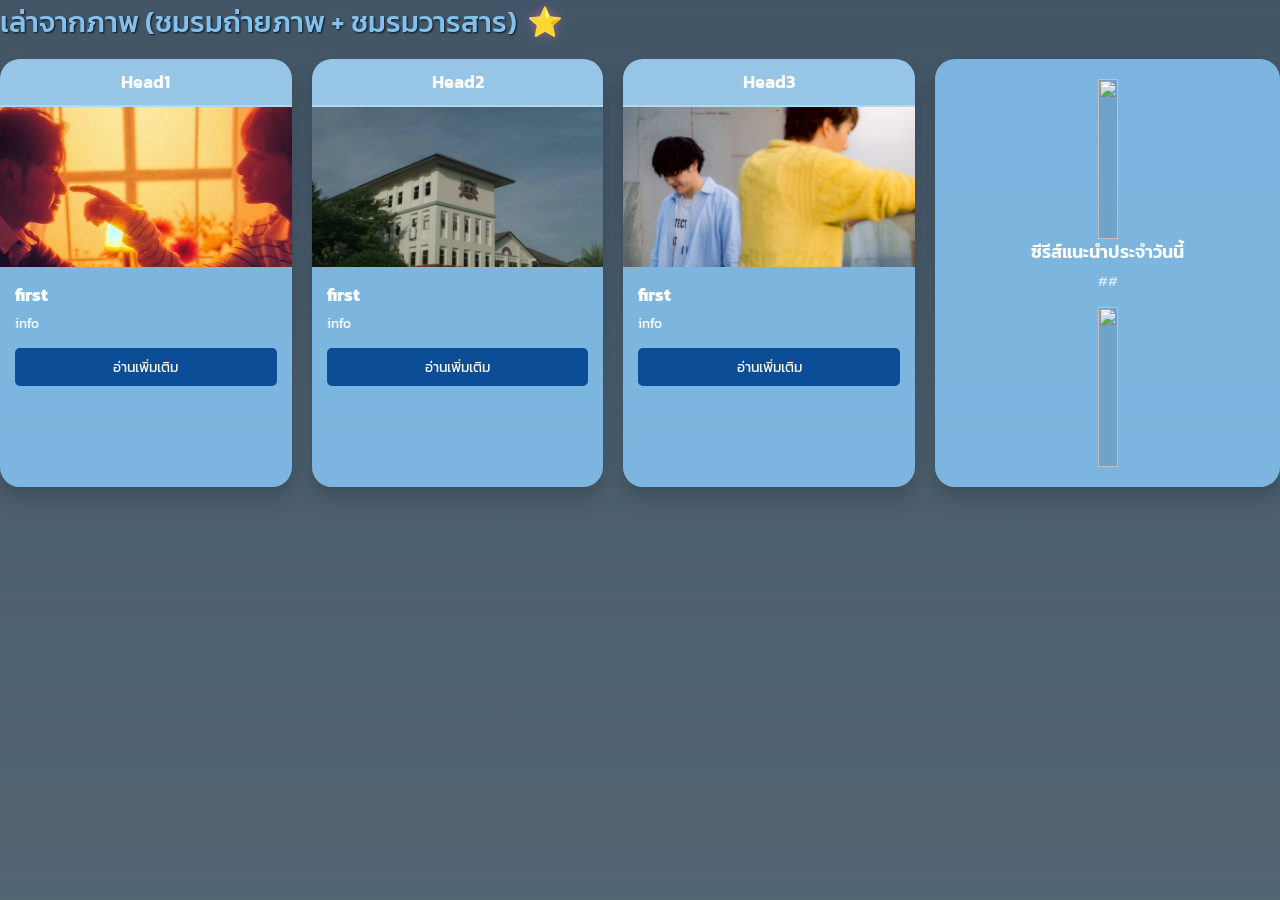
==== EP11.html @ d1c2d3db "Update EP11.html" ====
<!DOCTYPE html>
<html lang="en">
<head>
    <meta charset="UTF-8">
    <meta name="viewport" content="width=device-width, initial-scale=1.0">
    <title>EP11</title>
    <link href="https://fonts.googleapis.com/css2?family=Kanit:wght@300;400;500;600&family=Sarabun:wght@400;500;700&display=swap" rel="stylesheet">
    <link rel="stylesheet" href="style.css">
    <!-- FontAwesome for standard icons -->
    <link rel="stylesheet" href="https://cdnjs.cloudflare.com/ajax/libs/font-awesome/6.5.1/css/all.min.css">
</head>
<body>

<main class="content-area">
           
        <!-- Category Title -->
             <h3 class="category-title">เล่าจากภาพ (ชมรมถ่ายภาพ + ชมรมวารสาร) <span class="emoji-star">⭐</span></h3>
           
            <div class="grid-layout">
                <!-- Left Section: 3 News/Story Cards -->
                <div class="cards-container">
                   
                    <!-- Card 1 (with placeholder content) -->
                    <div class="story-card">
                        <div class="story-header">Head1</div>
                        <div class="story-image-placeholder">
                            <img src="news11.1.jpg">
                        </div>
                        <div class="story-text">
                            <strong>first</strong>
                            <p>info</p>
                            <button class="read-more-btn" data-title="head3" data-content="info plus">อ่านเพิ่มเติม</button>
                        </div>
                    </div>


                    <!-- Card 2 (Empty structure waiting for content) -->
                    <div class="story-card">
                        <div class="story-header">Head2</div>
                        <div class="story-image-placeholder">
                            <img src="news11.2.jpg">
                        </div>
                        <div class="story-text">
                            <strong>first</strong>
                            <p>info</p>
                            <button class="read-more-btn" data-title="head3" data-content="info plus">อ่านเพิ่มเติม</button>
                        </div>
                    </div>


                    <!-- Card 3 (Empty structure waiting for content) -->
                    <div class="story-card">
                        <div class="story-header">Head3</div>
                        <div class="story-image-placeholder">
                            <img src="news11.3.jpg">
                        </div>
                        <div class="story-text">
                            <strong>first</strong>
                            <p>info</p>
                            <button class="read-more-btn" data-title="head3" data-content="info plus">อ่านเพิ่มเติม</button>
                        </div>
                    </div>


                </div>


                <!-- Right Section: Suggested Series / Sidebar -->
                <aside class="sidebar-box">
                    <div class="qr-placeholder">
                        <img src="#">
                    </div>
                   
                    <div class="sidebar-text">
                        <h4>ซีรีส์แนะนำประจำวันนี้</h4>
                        <p>##</p>
                    </div>


                    <div class="poster-placeholder">
                        <img src='#'>
                    </div>
                    
                </aside>
                

            </div>

    
<script src="script.js"></script>
</body>
</html>
---- style.css ----
/* Reset & Variables */
* {
    margin: 0;
    padding: 0;
    box-sizing: border-box;
}

:root {
    --primary-blue: #0b4d96;
    --dark-blue: #072e59;
    --card-blue: #86C1EB;
    /* The translucent light blue from the screenshot */
    --text-white: #ffffff;
    --text-grey: #e2e8f0;
    --star-pink: #f472b6;
    --font-kanit: 'Kanit', sans-serif;
    --font-sarabun: 'Sarabun', sans-serif;
}


body {
    font-family: var(--font-kanit);
    /* Load background provided by user */
    background: url('assets/background.jpg') center/cover no-repeat fixed;
    /* Fallback color matching the moody grey/blue sky */
    background-color: #5c6e7a;
    color: var(--text-white);
    min-height: 100vh;
    overflow-x: hidden;
    margin: 0;
    background-image: url("pic/backR.jpg");
    /* ใส่ path รูป */
    background-size: cover;
    /* ให้เต็มจอ */
    background-position: center;
    /* จัดกลาง */
    background-repeat: no-repeat;
    /* ไม่ซ้ำ */
}


/* Semi-transparent dark overlay to make text readable against bright skies */
body::before {
    content: '';
    position: fixed;
    top: 0;
    left: 0;
    width: 100%;
    height: 100%;
    background: linear-gradient(to bottom, rgba(50, 70, 90, 0.6) 0%, rgba(50, 70, 90, 0.2) 100%);
    z-index: -1;
}


/* TOP NAVIGATION */
.top-nav {
    background-color: var(--primary-blue);
    height: 45px;
    width: 100%;
    display: flex;
    justify-content: space-between;
    align-items: center;
    position: relative;
    box-shadow: 0 2px 10px rgba(0, 0, 0, 0.3);
}


.hamburger {
    background: none;
    border: none;
    color: white;
    font-size: 1.8rem;
    cursor: pointer;
    padding: 0 15px;
    height: 100%;
    display: flex;
    align-items: center;
}


.hamburger:hover {
    background-color: rgba(255, 255, 255, 0.1);
}


/* EP Tab on the right */
.ep-tab {
    background-color: white;
    color: #1e293b;
    height: 100%;
    display: flex;
    align-items: center;
    padding: 0 15px 0 25px;
    font-weight: 500;
    font-size: 1.1rem;
    /* Angled left side */
    clip-path: polygon(15px 0%, 100% 0%, 100% 100%, 0% 100%);
}


.close-btn {
    background: none;
    border: none;
    font-size: 1.5rem;
    margin-left: 15px;
    cursor: pointer;
    color: #1e293b;
}


/* Slide out Menu */
.side-menu {
    position: fixed;
    top: 0;
    left: -300px;
    width: 300px;
    height: 100%;
    background-color: #0f172a;
    z-index: 2000;
    transition: left 0.3s ease;
    box-shadow: 5px 0 15px rgba(0, 0, 0, 0.5);
    display: flex;
    flex-direction: column;
}


.side-menu.active {
    left: 0;
}


.menu-header {
    display: flex;
    justify-content: space-between;
    align-items: center;
    padding: 20px;
    background-color: var(--primary-blue);
    color: white;
}


.menu-header button {
    background: none;
    border: none;
    color: white;
    font-size: 1.5rem;
    cursor: pointer;
}


.menu-links {
    list-style: none;
}


.menu-links li a {
    display: block;
    padding: 15px 20px;
    color: white;
    text-decoration: none;
    border-bottom: 1px solid rgba(255, 255, 255, 0.1);
    font-size: 1.1rem;
    transition: background 0.2s;
}


.menu-links li a i {
    width: 30px;
}

.menu-links li a:hover {
    background-color: rgba(255, 255, 255, 0.05);
}


/* Menu Overlay */
.menu-overlay {
    position: relative;
    top: 0;
    left: 0;
    width: 100%;
    height: 100%;
    background: rgba(0, 0, 0, 0.5);
    z-index: 1500;
    opacity: 0;
    visibility: hidden;
    transition: all 0.3s;
}


.menu-overlay.active {
    opacity: 1;
    visibility: visible;
}


/* MAIN CONTENT */
.main-layout {
    padding: 20px 4%;
    max-width: 1400px;
    margin: 0 auto;
}


/* Header (Logo & Title) */
.school-header {
    display: flex;
    justify-content: space-between;
    align-items: flex-start;
    margin-bottom: 2rem;
}


.school-brand {
    display: flex;
    align-items: center;
    gap: 15px;
}

.school-brand img {
    width: 100px;
    height: 100px;
    border-radius: 20%;
    object-fit: cover;
}

.school-logo {
    width: 140px;
    /* Sized to match the large gold crest */
    height: auto;
}


.school-titles {
    display: flex;
    flex-direction: column;
}


.school-titles h1 {
    font-size: 3.5rem;
    font-weight: 600;
    margin-bottom: -5px;
    text-shadow: 2px 2px 4px rgba(0, 0, 0, 0.5);
}


.school-titles h2 {
    font-size: 2rem;
    font-weight: 400;
    font-family: 'Inter', sans-serif;
    text-shadow: 1px 1px 3px rgba(0, 0, 0, 0.5);
}


.motto {
    font-size: 1.2rem;
    letter-spacing: 2px;
    color: var(--text-grey);
    margin-top: 5px;
    text-shadow: 1px 1px 2px rgba(0, 0, 0, 0.8);
}


.social-icons {
    display: flex;
    gap: 15px;
    font-size: 2rem;
}


.social-icons a {
    color: white;
    text-decoration: none;
    text-shadow: 1px 1px 3px rgba(0, 0, 0, 0.5);
    transition: transform 0.2s;
}


.social-icons a:hover {
    transform: scale(1.1);
}


/* Center Category Title */
.category-title {
    font-size: 1.8rem;
    font-weight: 500;
    color: #82C0ED;
    /* Light blue text matching the card colors */
    margin-bottom: 1rem;
    text-shadow: 1px 1px 2px rgba(0, 0, 0, 0.8);
    display: flex;
    align-items: center;
    gap: 10px;
}


.emoji-star {
    color: var(--star-pink);
    text-shadow: 0 0 10px rgba(244, 114, 182, 0.5);
}


/* Grid Layout container */
.grid-layout {
    display: flex;
    gap: 20px;
    align-items: stretch;
}


/* Cards Area (Left Side) */
.cards-container {
    flex: 3;
    display: flex;
    gap: 20px;
}


.story-card {
    flex: 1;
    background-color: var(--card-blue);
    border-radius: 20px;
    overflow: hidden;
    display: flex;
    flex-direction: column;
    box-shadow: 0 10px 20px rgba(0, 0, 0, 0.2);
    /* Adding subtle transparency for that UI glass effect without blur */
    background-color: rgba(130, 192, 237, 0.9);
}


.story-header {
    background-color: rgba(255, 255, 255, 0.2);
    padding: 10px;
    text-align: center;
    font-weight: 600;
    font-size: 1.1rem;
    border-bottom: 2px solid rgba(255, 255, 255, 0.3);
}


/* Use standard aspect ratio for the placeholder image inside card */
.story-image-placeholder {
    height: 160px;
    background-color: rgba(0, 0, 0, 0.1);
    display: flex;
    align-items: center;
    justify-content: center;
    /* If user adds an actual image inside here, it should cover */
}


.story-image-placeholder img {
    width: 100%;
    height: 100%;
    object-fit: cover;
}


.story-text {
    padding: 15px;
    flex-grow: 1;
}


.story-text strong {
    display: block;
    margin-bottom: 5px;
    font-size: 1.1rem;
}


.story-text p {
    font-size: 0.9rem;
    line-height: 1.4;
}


/* Sidebar Box (Right Side) */
.sidebar-box {
    flex: 1;
    background-color: var(--card-blue);
    background-color: rgba(130, 192, 237, 0.9);
    border-radius: 20px;
    padding: 20px;
    display: flex;
    flex-direction: column;
    align-items: center;
    text-align: center;
    box-shadow: 0 10px 20px rgba(0, 0, 0, 0.2);
    min-width: 250px;
}

.qr-placeholder img {
    width: 100%;
    height: 100%;
    object-fit: cover;
}

.qr-placeholder {
    height: 160px;
    background-color: rgba(0, 0, 0, 0.1);
    display: flex;
    align-items: center;
    justify-content: center;
}


.sidebar-text h4 {
    font-size: 1.1rem;
    font-weight: 600;
    color: white;
    margin-bottom: 5px;
}


.sidebar-text p {
    font-size: 0.9rem;
    margin-bottom: 15px;
    color: #e2e8f0;
}


/* Read More Button */
.read-more-btn {
    background-color: var(--primary-blue);
    color: white;
    border: none;
    border-radius: 5px;
    padding: 8px 15px;
    font-family: var(--font-kanit);
    font-size: 0.9rem;
    margin-top: 15px;
    cursor: pointer;
    transition: background 0.3s;
    width: 100%;
}


.read-more-btn:hover {
    background-color: var(--dark-blue);
}

/*footer*/
.footer {
    background-color: rgb(136, 153, 242);
    color: white;
    padding: 5px;
    text-align: center;
}


/* Modal Styling */
.news-modal {
    position: fixed;
    top: 0;
    left: 0;
    width: 100%;
    height: 100%;
    background: rgba(0, 0, 0, 0.8);
    z-index: 3000;
    display: flex;
    align-items: center;
    justify-content: center;
    opacity: 0;
    visibility: hidden;
    transition: all 0.3s ease;
}


.news-modal.active {
    opacity: 1;
    visibility: visible;
}


.modal-content {
    background-color: #0f172a;
    border: 1px solid var(--primary-blue);
    width: 90%;
    max-width: 600px;
    max-height: 80vh;
    border-radius: 15px;
    overflow-y: auto;
    position: relative;
    padding: 30px;
    color: white;
    box-shadow: 0 10px 40px rgba(0, 0, 0, 0.5);
    transform: translateY(20px);
    transition: transform 0.3s ease;
}


.news-modal.active .modal-content {
    transform: translateY(0);
}


#close-modal {
    position: absolute;
    top: 15px;
    right: 20px;
    background: none;
    border: none;
    color: #cbd5e1;
    /* softer white */
    font-size: 2rem;
    cursor: pointer;
    transition: all 0.2s ease;
}

#close-modal:hover {
    color: var(--star-pink);
    transform: scale(1.1);
}


.modal-title {
    font-size: 1.5rem;
    color: var(--card-blue);
    margin-bottom: 15px;
    border-bottom: 1px solid rgba(255, 255, 255, 0.1);
    padding-bottom: 10px;
}


.modal-body {
    font-size: 1.05rem;
    line-height: 1.6;
    color: #e2e8f0;
}

.modal {
    display: none;
}

.modal.show {
    display: flex;
}

.poster-placeholder img {
    width: 100%;
    height: 100%;
    object-fit: cover;
}

.poster-placeholder {
    height: 160px;
    background-color: rgba(0, 0, 0, 0.1);
    display: flex;
    align-items: center;
    justify-content: center;
}

/* Responsive Scaling */
@media (max-width: 1200px) {
    .school-titles h1 {
        font-size: 2.8rem;
    }

    .school-titles h2 {
        font-size: 1.5rem;
    }
}


@media (max-width: 900px) {
    .grid-layout {
        flex-direction: column;
    }

    .cards-container {
        flex-direction: column;
    }
}


@media (max-width: 600px) {
    .school-header {
        flex-direction: column;
        justify-content: center;
        align-items: center;
        text-align: center;
    }

    .school-brand {
        flex-direction: column;
    }

    .social-icons {
        margin-top: 15px;
    }
}

/* GIFTED Page Styles */
.gifted-page {
    background-color: #1e293b; /* แบบเรียบๆ ให้กลมกลืนกับธีมสีน้ำเงินเข้ม */
    padding: 40px;
    border-radius: 20px;
    box-shadow: 0 10px 30px rgba(0,0,0,0.5);
    margin-top: 20px;
}

.gifted-section {
    margin-bottom: 50px;
}

.section-title {
    font-size: 1.5rem;
    color: white;
    font-weight: 500;
    border-bottom: 2px solid rgba(255, 255, 255, 0.2);
    padding-bottom: 15px;
    margin-bottom: 25px;
}

/* รูปร่างของรูปภาพ */
.img-placeholder {
    background-color: #334155;
    color: rgba(255, 255, 255, 0.6);
    display: flex;
    justify-content: center;
    align-items: center;
    font-size: 4rem;
    font-weight: 600;
    aspect-ratio: 3/4; /* เพื่อให้กรอบเป็นทรงตั้งเหมือนรูปคน 3:4 */
    border-radius: 12px;
    transition: transform 0.3s, background-color 0.3s;
    border: 2px dashed rgba(255, 255, 255, 0.1);
    box-shadow: 0 5px 15px rgba(0,0,0,0.3);
    cursor: pointer;
}

.img-placeholder:hover {
    transform: scale(1.05);
    background-color: #475569;
    border-color: rgba(255, 255, 255, 0.4);
    color: white;
}

/* Image styles for actual photos */
.gifted-img {
    width: 100%;
    object-fit: cover;
    aspect-ratio: 3/4;
    border-radius: 12px;
    box-shadow: 0 5px 15px rgba(0,0,0,0.3);
    transition: transform 0.3s ease, box-shadow 0.3s ease;
    display: block;
}

.gifted-img:hover {
    transform: scale(1.05);
    box-shadow: 0 10px 25px rgba(0,0,0,0.5);
    z-index: 10;
    position: relative;
}

.special-img {
    aspect-ratio: auto;
    max-height: 500px;
}

.landscape-img {
    aspect-ratio: auto; /* ไม่บังคับโดนตัดเป็น 3:4 ให้สัดส่วนภาพเต็มใบ */
}

/* การจัด Layout ของ Grid แต่ละแบบ */
.grid-4 {
    display: grid;
    grid-template-columns: repeat(4, 1fr);
    gap: 25px;
}

.grid-15 {
    display: grid;
    grid-template-columns: repeat(5, 1fr);
    gap: 20px;
}

.grid-1 {
    display: flex;
    justify-content: center;
}
.grid-1 .photo-card {
    width: 25%;
    min-width: 220px;
}

.grid-3 {
    display: grid;
    grid-template-columns: repeat(3, 1fr);
    gap: 30px;
}

/* Responsive ของ Grid */
@media (max-width: 1024px) {
    .grid-15 { grid-template-columns: repeat(4, 1fr); }
    .grid-4 { grid-template-columns: repeat(2, 1fr); }
}

@media (max-width: 800px) {
    .grid-15 { grid-template-columns: repeat(3, 1fr); }
    .grid-3 { grid-template-columns: repeat(3, 1fr); gap: 15px; }
    .grid-1 .photo-card { width: 40%; }
}

@media (max-width: 600px) {
    .grid-15 { grid-template-columns: repeat(2, 1fr); }
    .grid-4 { grid-template-columns: repeat(1, 1fr); }
    .grid-3 { grid-template-columns: repeat(1, 1fr); }
    .grid-1 .photo-card { width: 60%; }
}
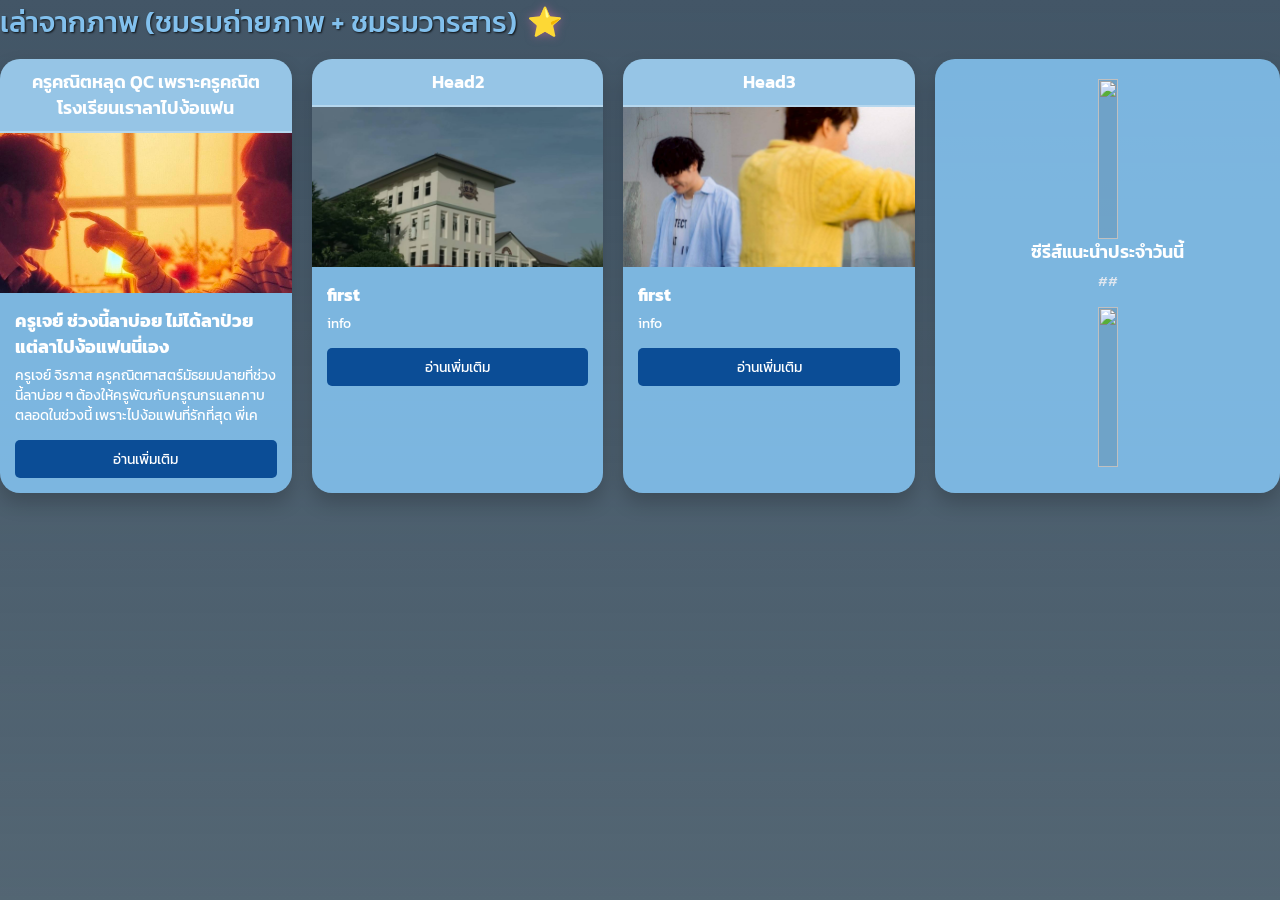
==== commit 12bf38ce: "Update EP11.html" ====
--- a/EP11.html
+++ b/EP11.html
@@ -22,14 +22,14 @@
                    
                     <!-- Card 1 (with placeholder content) -->
                     <div class="story-card">
-                        <div class="story-header">Head1</div>
+                        <div class="story-header">ครูคณิตหลุด QC เพราะครูคณิตโรงเรียนเราลาไปง้อแฟน</div>
                         <div class="story-image-placeholder">
                             <img src="news11.1.jpg">
                         </div>
                         <div class="story-text">
-                            <strong>first</strong>
-                            <p>info</p>
-                            <button class="read-more-btn" data-title="head3" data-content="info plus">อ่านเพิ่มเติม</button>
+                            <strong>ครูเจย์ ช่วงนี้ลาบ่อย ไม่ได้ลาป่วย แต่ลาไปง้อแฟนนี่เอง</strong>
+                            <p>ครูเจย์ จิรภาส ครูคณิตศาสตร์มัธยมปลายที่ช่วงนี้ลาบ่อย ๆ ต้องให้ครูพัฒกับครูณกรแลกคาบตลอดในช่วงนี้ เพราะไปง้อแฟนที่รักที่สุด พี่เค</p>
+                            <button class="read-more-btn" data-title="ครูเจย์ ช่วงนี้ลาบ่อย ไม่ได้ลาป่วย แต่ลาไปง้อแฟนนี่เอง" data-content="ครูเจย์ จิรภาส ครูคณิตศาสตร์มัธยมปลายที่ช่วงนี้ลาบ่อย ๆ ต้องให้ครูพัฒกับครูณกรแลกคาบตลอดในช่วงนี้ เพราะไปง้อแฟนที่รักที่สุด พี่เค แฟนที่รักมานานใกล้จะถึง 10 ปีแล้ว อยู่มานาน เพิ่งจะรู้นะเนี้ย ครั้งนี้คงงอนกันหนักจริงถึงขนาดลาไปง้อ คนดีตามใจแฟนนะเนี้ย แต่วงในบอกมา #เคเจย์ ไม่ใช่ #เจย์เค เคะง้อค่าาา วงในก็คนในวง ก็คนที่แลกคาบให้นี่แหละค่าาา สองคนนั้นก็กุ๊กกิ๊กกันอยู่แน่นอน ขอบคุณภาพจากครูณกรนะ<br>//เพิ่มเติมจากครูเจย์ : ไอเด็กพวกนี้มันน่ากลัว ข่าวครูยังไม่เว้น">อ่านเพิ่มเติม</button>
                         </div>
                     </div>
 
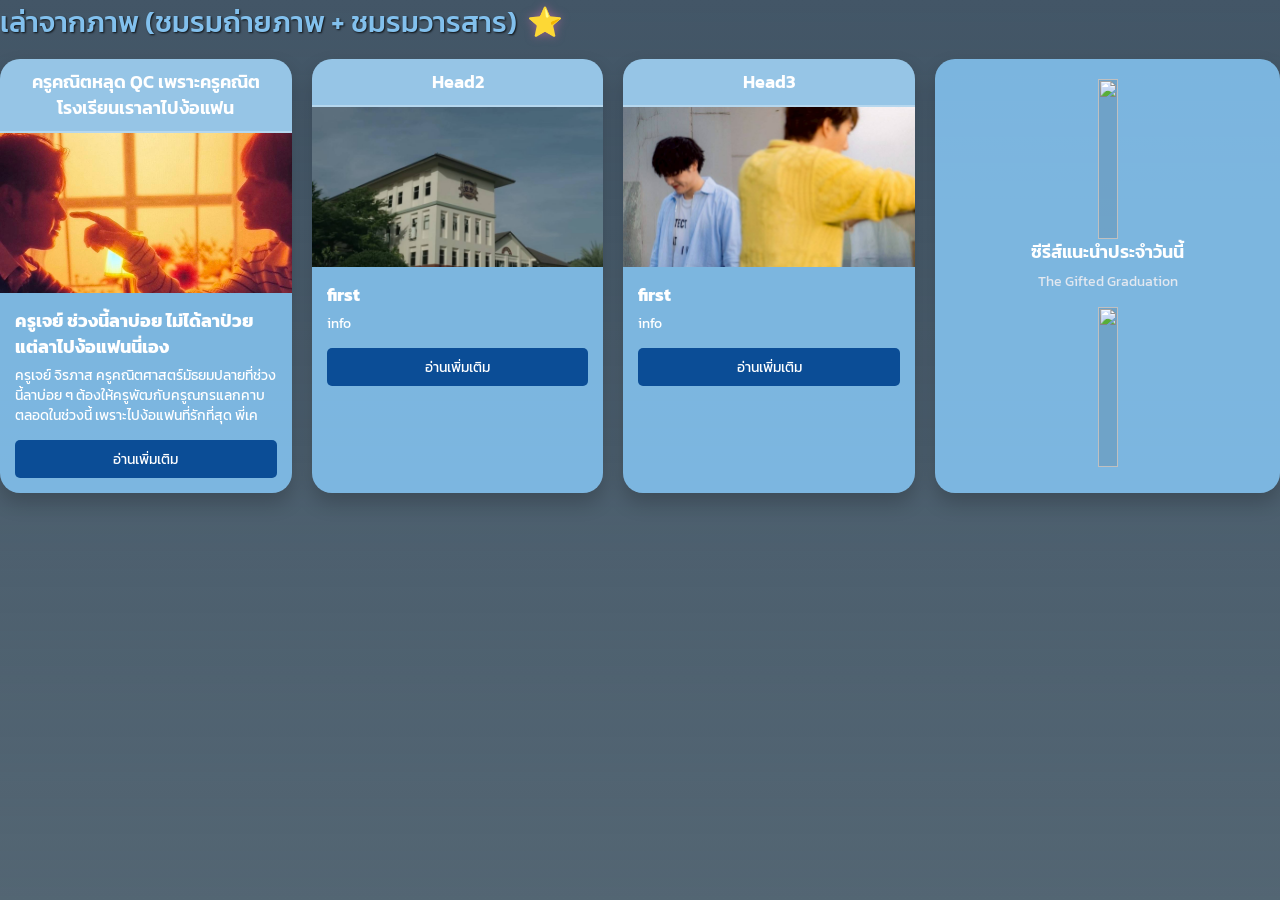
==== commit ee7de1a9: "Update sidebar images and series description" ====
--- a/EP11.html
+++ b/EP11.html
@@ -68,17 +68,17 @@
                 <!-- Right Section: Suggested Series / Sidebar -->
                 <aside class="sidebar-box">
                     <div class="qr-placeholder">
-                        <img src="#">
+                        <img src="qr11.jpg">
                     </div>
                    
                     <div class="sidebar-text">
                         <h4>ซีรีส์แนะนำประจำวันนี้</h4>
-                        <p>##</p>
+                        <p>The Gifted Graduation</p>
                     </div>
 
 
                     <div class="poster-placeholder">
-                        <img src='#'>
+                        <img src='news11.4.jpg'>
                     </div>
                     
                 </aside>
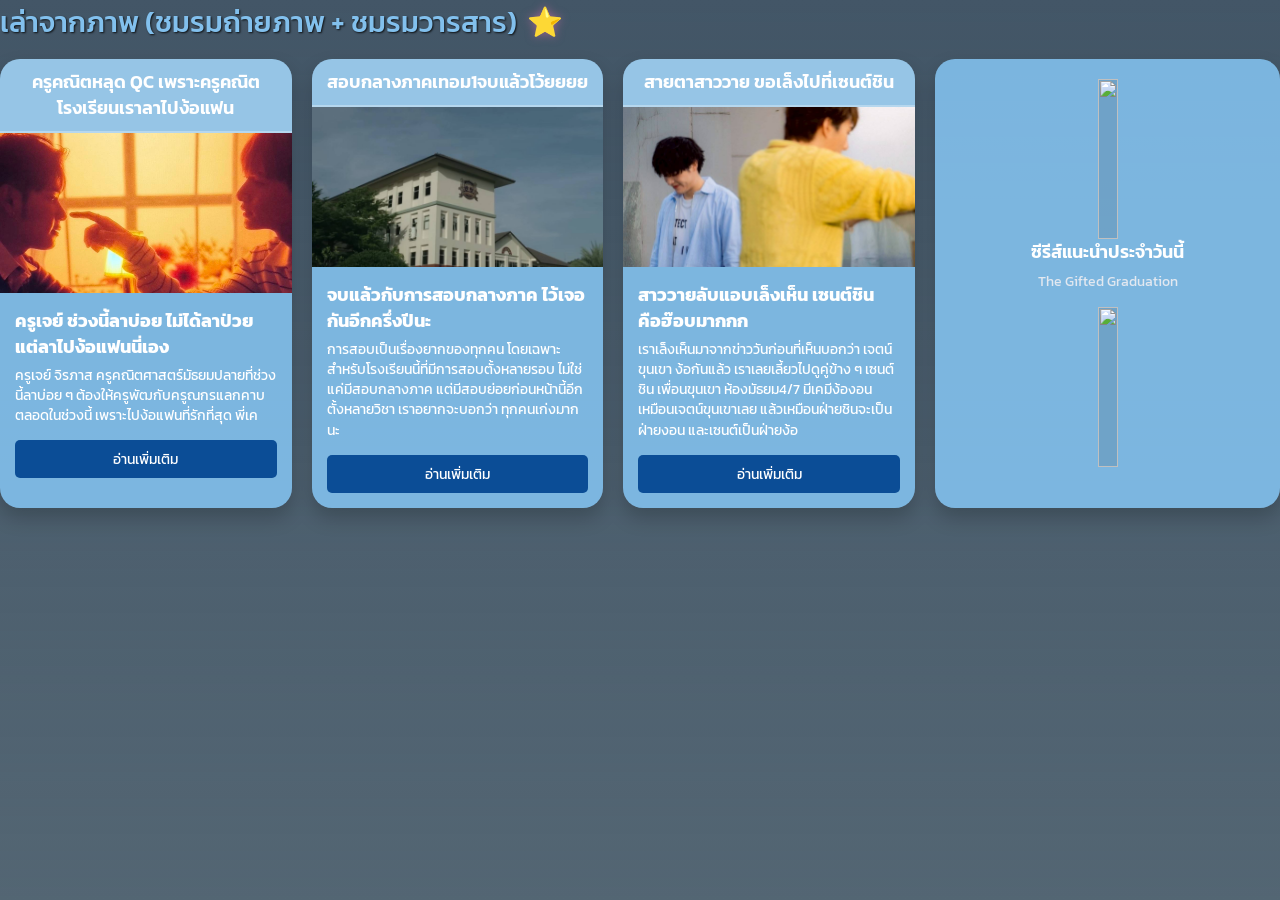
==== commit 1763df92: "Update EP11.html" ====
--- a/EP11.html
+++ b/EP11.html
@@ -36,28 +36,28 @@
 
                     <!-- Card 2 (Empty structure waiting for content) -->
                     <div class="story-card">
-                        <div class="story-header">Head2</div>
+                        <div class="story-header">สอบกลางภาคเทอม1จบแล้วโว้ยยยย</div>
                         <div class="story-image-placeholder">
                             <img src="news11.2.jpg">
                         </div>
                         <div class="story-text">
-                            <strong>first</strong>
-                            <p>info</p>
-                            <button class="read-more-btn" data-title="head3" data-content="info plus">อ่านเพิ่มเติม</button>
+                            <strong>จบแล้วกับการสอบกลางภาค ไว้เจอกันอีกครึ่งปีนะ</strong>
+                            <p>การสอบเป็นเรื่องยากของทุกคน โดยเฉพาะสำหรับโรงเรียนนี้ที่มีการสอบตั้งหลายรอบ ไม่ใช่แค่มีสอบกลางภาค แต่มีสอบย่อยก่อนหน้านี้อีกตั้งหลายวิชา เราอยากจะบอกว่า ทุกคนเก่งมากนะ</p>
+                            <button class="read-more-btn" data-title="จบแล้วกับการสอบกลางภาค ไว้เจอกันอีกครึ่งปีนะ" data-content="การสอบเป็นเรื่องยากของทุกคน โดยเฉพาะสำหรับโรงเรียนนี้ที่มีการสอบตั้งหลายรอบ ไม่ใช่แค่มีสอบกลางภาค แต่มีสอบย่อยก่อนหน้านี้อีกตั้งหลายวิชา ข่าวนี้อยากจะบอกกับทุกคนว่า ทุกคนเก่งมากนะที่ผ่านการสอบไปได้ ขอให้สู้ ๆ ต่อไปนะ อย่าท้อที่จะเรียนที่นี่ เราจะมีอนาคตที่ดีกันแน่นอน">อ่านเพิ่มเติม</button>
                         </div>
                     </div>
 
 
                     <!-- Card 3 (Empty structure waiting for content) -->
                     <div class="story-card">
-                        <div class="story-header">Head3</div>
+                        <div class="story-header">สายตาสาววาย ขอเล็งไปที่เซนต์ชิน</div>
                         <div class="story-image-placeholder">
                             <img src="news11.3.jpg">
                         </div>
                         <div class="story-text">
-                            <strong>first</strong>
-                            <p>info</p>
-                            <button class="read-more-btn" data-title="head3" data-content="info plus">อ่านเพิ่มเติม</button>
+                            <strong>สาววายลับแอบเล็งเห็น เซนต์ชิน คือฮ๊อบมากกก</strong>
+                            <p>เราเล็งเห็นมาจากข่าววันก่อนที่เห็นบอกว่า เจตน์ขุนเขา ง้อกันแล้ว เราเลยเลี้ยวไปดูคู่ข้าง ๆ เซนต์ชิน เพื่อนขุนเขา ห้องมัธยม4/7 มีเคมีง้องอนเหมือนเจตน์ขุนเขาเลย แล้วเหมือนฝ่ายชินจะเป็นฝ่ายงอน และเซนต์เป็นฝ่ายง้อ</p>
+                            <button class="read-more-btn" data-title="สาววายลับแอบเล็งเห็น เซนต์ชิน คือฮ๊อบมากกก" data-content="เราเล็งเห็นมาจากข่าววันก่อนที่เห็นบอกว่า เจตน์ขุนเขา ง้อกันแล้ว เราเลยเลี้ยวไปดูคู่ข้าง ๆ เซนต์ชิน เพื่อนขุนเขา ห้องมัธยม4/7 มีเคมีง้องอนเหมือนเจตน์ขุนเขาเลย แล้วเหมือนฝ่ายชินจะเป็นฝ่ายงอน และเซนต์เป็นฝ่ายง้อ<br>เคมีก็คือ เซนต์ง้อแบบทุกวิถีทาง แต่ชินหลับใส่ตลอด คงจะเป็นวิถีเคะไม่อยากฟังเมะพูดปาว ๆ ทำหน้าหมาใส่ เดี๋ยวใจอ่อนขึ้นมาจะเป็นเรื่อง<br>พอถึงช่วงหลัง ๆ แววตาของชินคือเคะที่ใจอ่อนให้เมะแบบ 100% อ่ะแก คือไม่เอาอะไรแล้ว จะรักแต่เมะ พอมาถึงตอนนี้นะนั่งหน้ายิ้มกันทั้งคู่ ชินก็ดูสดใสขึ้น แล้วทั้งสองตอนนี้เคมีแบบ ข้าวใหม่ปลามัน มากกกก<br>ที่น่าอึ้งที่สุดของสาววายแกทเชื่อมโยง เซนต์ชิน สนิทกับทั้ง เจตน์ขุนเขา แล้วยังสนิทกับ พี่แปงพี่เวฟ คู่จิ้นที่เราจิ้นกันปีก่อน คือเคมีคนจะมีคู่ให้สาววายจิ้นอยู่ใกล้กันมากกกก ฮ๊อบหมดค่ะ">อ่านเพิ่มเติม</button>
                         </div>
                     </div>
 
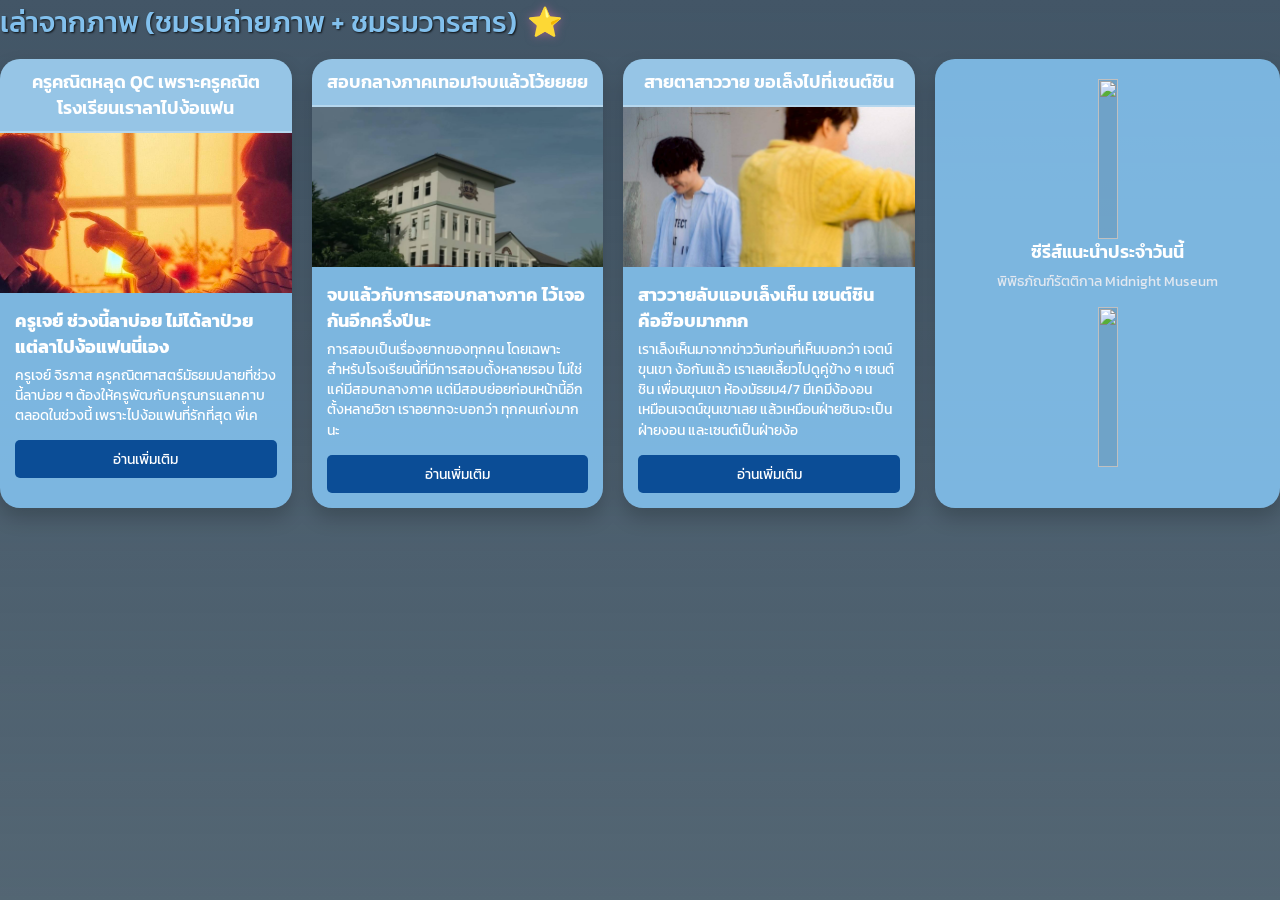
==== commit 06c02102: "Update EP11.html" ====
--- a/EP11.html
+++ b/EP11.html
@@ -73,7 +73,7 @@
                    
                     <div class="sidebar-text">
                         <h4>ซีรีส์แนะนำประจำวันนี้</h4>
-                        <p>The Gifted Graduation</p>
+                        <p>พิพิธภัณฑ์รัตติกาล Midnight Museum</p>
                     </div>
 
 
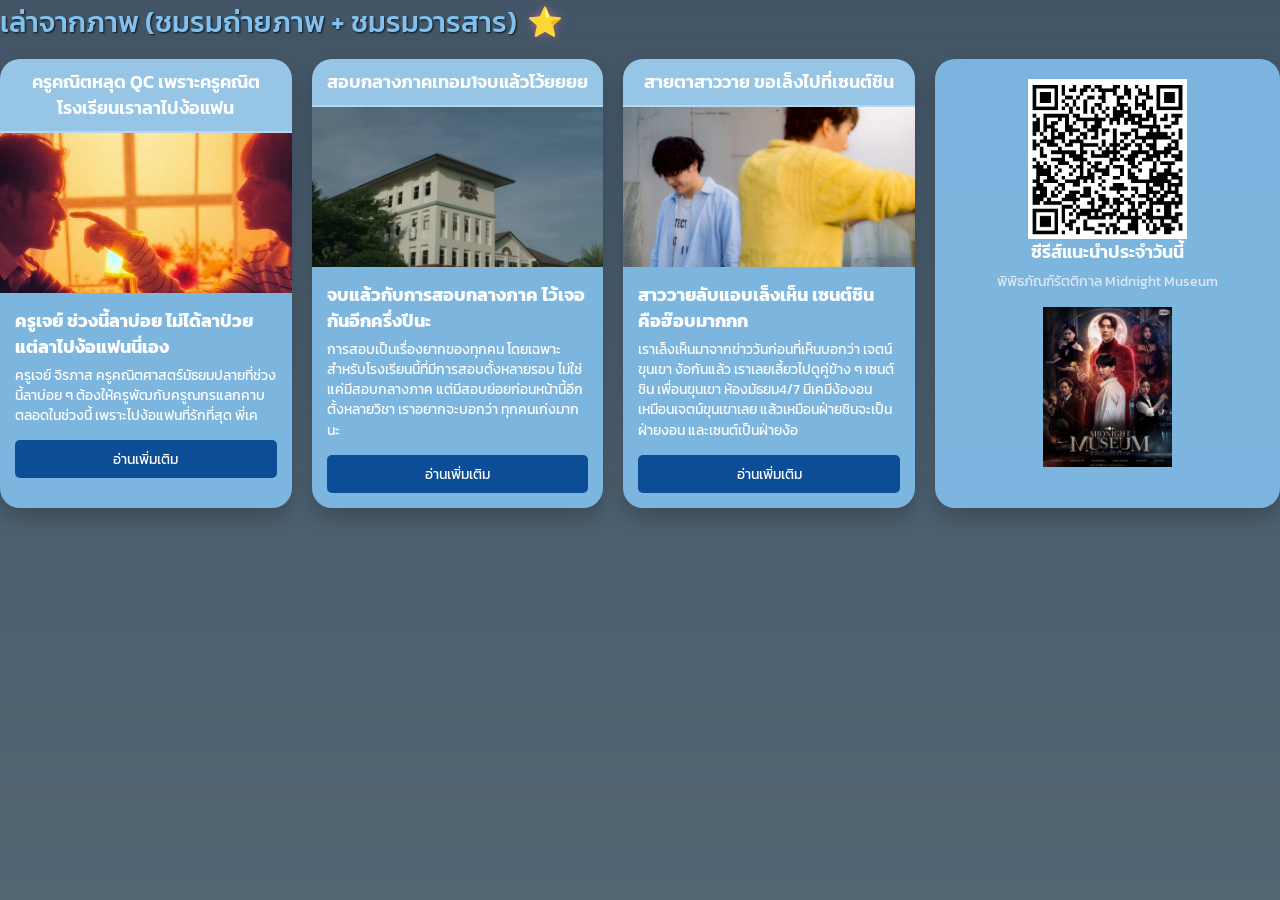
==== commit d96fd99f: "Add style to image in story card" ====
--- a/EP11.html
+++ b/EP11.html
@@ -24,7 +24,7 @@
                     <div class="story-card">
                         <div class="story-header">ครูคณิตหลุด QC เพราะครูคณิตโรงเรียนเราลาไปง้อแฟน</div>
                         <div class="story-image-placeholder">
-                            <img src="news11.1.jpg">
+                            <img src="news11.1.jpg" style="object-position: center;">
                         </div>
                         <div class="story-text">
                             <strong>ครูเจย์ ช่วงนี้ลาบ่อย ไม่ได้ลาป่วย แต่ลาไปง้อแฟนนี่เอง</strong>
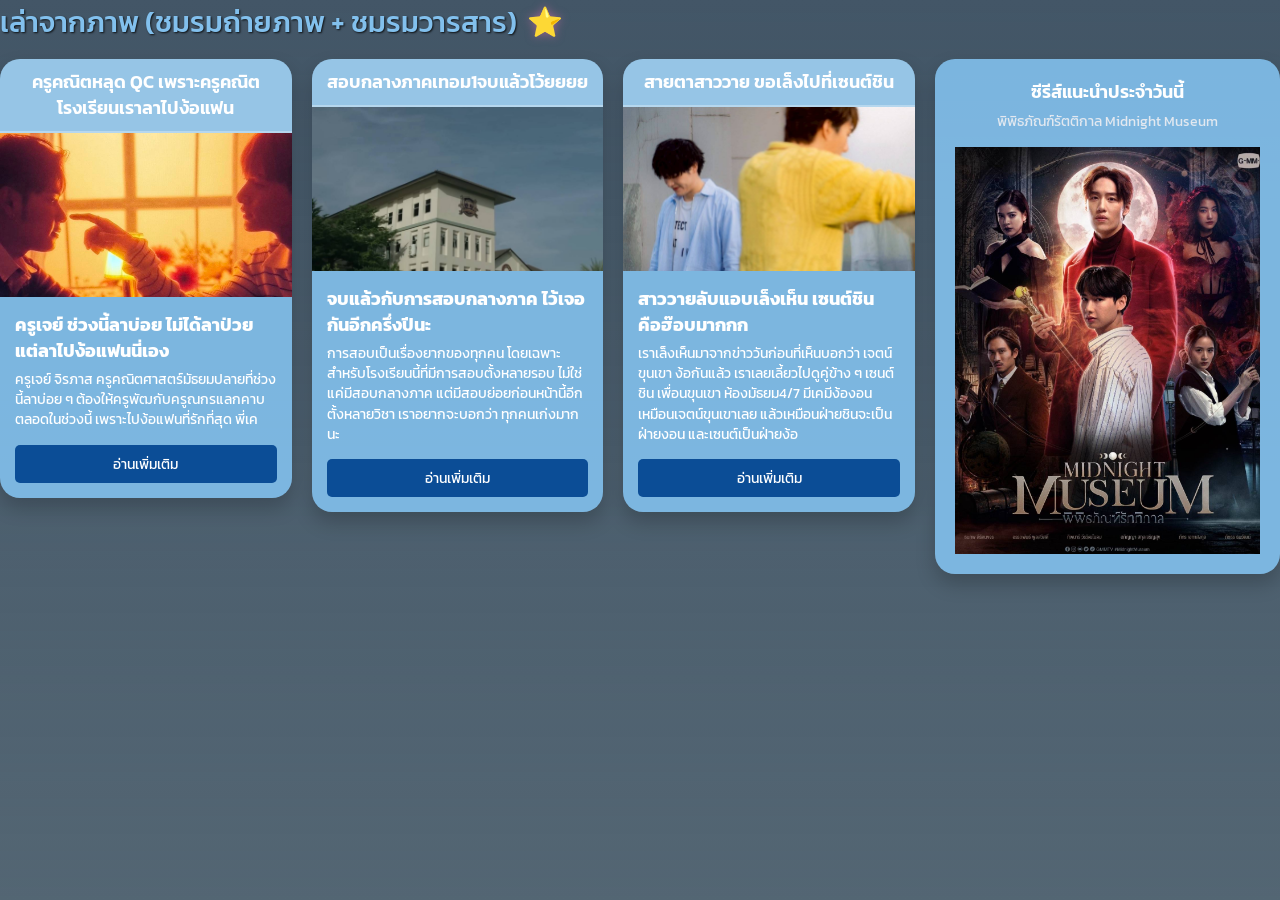
==== commit fb836eae: "Update sidebar with clickable poster image" ====
--- a/EP11.html
+++ b/EP11.html
@@ -67,9 +67,7 @@
 
                 <!-- Right Section: Suggested Series / Sidebar -->
                 <aside class="sidebar-box">
-                    <div class="qr-placeholder">
-                        <img src="qr11.jpg">
-                    </div>
+
                    
                     <div class="sidebar-text">
                         <h4>ซีรีส์แนะนำประจำวันนี้</h4>
@@ -77,9 +75,11 @@
                     </div>
 
 
-                    <div class="poster-placeholder">
-                        <img src='news11.4.jpg'>
-                    </div>
+                    <a href="#" style="display: block; width: 100%;">
+                        <div class="poster-placeholder">
+                            <img src='news11.4.jpg'>
+                        </div>
+                    </a>
                     
                 </aside>
                 
--- a/style.css
+++ b/style.css
@@ -306,7 +306,7 @@
 .grid-layout {
     display: flex;
     gap: 20px;
-    align-items: stretch;
+    align-items: flex-start;
 }
 
 
@@ -315,6 +315,7 @@
     flex: 3;
     display: flex;
     gap: 20px;
+    align-items: flex-start;
 }
 
 
@@ -343,12 +344,13 @@
 
 /* Use standard aspect ratio for the placeholder image inside card */
 .story-image-placeholder {
-    height: 160px;
+    width: 100%;
+    aspect-ratio: 16/9; /* รักษาสัดส่วนภาพให้เป็น 16:9 เท่ากันทุกหน้าจอ */
     background-color: rgba(0, 0, 0, 0.1);
     display: flex;
     align-items: center;
     justify-content: center;
-    /* If user adds an actual image inside here, it should cover */
+    overflow: hidden;
 }
 
 
@@ -356,6 +358,7 @@
     width: 100%;
     height: 100%;
     object-fit: cover;
+    object-position: top center; /* เน้นแสดงส่วนบนของภาพ (ตำแหน่งหน้าคน) ไว้เสมอ */
 }
 
 
@@ -393,18 +396,24 @@
     min-width: 250px;
 }
 
+.qr-placeholder {
+    width: 100%;
+    aspect-ratio: 1/1; /* QR Code ควรเป็นสี่เหลี่ยมจัตุรัส */
+    background-color: rgba(0, 0, 0, 0.1);
+    display: flex;
+    align-items: center;
+    justify-content: center;
+    overflow: hidden;
+    padding: 7px; /* ลดขนาดภาพลงโดยเว้นขอบ (ปรับลดขอบลงครึ่งนึง) */
+    border-radius: 12px; /* เพิ่มความโค้งให้กรอบด้านนอก */
+}
+
 .qr-placeholder img {
     width: 100%;
     height: 100%;
-    object-fit: cover;
-}
-
-.qr-placeholder {
-    height: 160px;
-    background-color: rgba(0, 0, 0, 0.1);
-    display: flex;
-    align-items: center;
-    justify-content: center;
+    object-fit: contain;
+    object-position: center;
+    border-radius: 8px; /* เพิ่มความโค้งให้ตัวรูปภาพ */
 }
 
 
@@ -532,6 +541,52 @@
     color: #e2e8f0;
 }
 
+.modal-img-container {
+    width: 100%;
+    aspect-ratio: 16/9; /* ขนาดแบบหน้ากล่อง */
+    overflow-y: auto; /* มีตัวเลื่อนขึ้นลง */
+    border-radius: 8px;
+    border: 3px solid var(--card-blue);
+    box-shadow: 0 5px 15px rgba(0,0,0,0.5);
+    margin-bottom: 20px;
+    background-color: rgba(0,0,0,0.2);
+}
+
+.modal-img-container .modal-news-img {
+    width: 100%;
+    height: auto; /* โชว์เต็มภาพ */
+    display: block;
+}
+
+/* Custom Scrollbar for Modal Content */
+.modal-content::-webkit-scrollbar {
+    width: 8px;
+}
+.modal-content::-webkit-scrollbar-track {
+    background: rgba(255, 255, 255, 0.05);
+    border-radius: 10px;
+}
+.modal-content::-webkit-scrollbar-thumb {
+    background: var(--card-blue);
+    border-radius: 10px;
+}
+.modal-content::-webkit-scrollbar-thumb:hover {
+    background: #5A9BD5; /* สีฟ้าเข้มขึ้นนิดนึงเมื่อชี้ */
+}
+
+/* Custom Scrollbar for Modal Image Container */
+.modal-img-container::-webkit-scrollbar {
+    width: 6px;
+}
+.modal-img-container::-webkit-scrollbar-track {
+    background: rgba(0, 0, 0, 0.2);
+    border-radius: 8px;
+}
+.modal-img-container::-webkit-scrollbar-thumb {
+    background: var(--card-blue); 
+    border-radius: 8px;
+}
+
 .modal {
     display: none;
 }
@@ -540,18 +595,21 @@
     display: flex;
 }
 
+.poster-placeholder {
+    width: 100%;
+    aspect-ratio: 3/4; /* โปสเตอร์มักมีสัดส่วน 3:4 ทรงตั้ง */
+    background-color: rgba(0, 0, 0, 0.1);
+    display: flex;
+    align-items: center;
+    justify-content: center;
+    overflow: hidden;
+}
+
 .poster-placeholder img {
     width: 100%;
     height: 100%;
     object-fit: cover;
-}
-
-.poster-placeholder {
-    height: 160px;
-    background-color: rgba(0, 0, 0, 0.1);
-    display: flex;
-    align-items: center;
-    justify-content: center;
+    object-position: top center; /* เน้นแสดงส่วนบนของภาพ */
 }
 
 /* Responsive Scaling */
@@ -644,6 +702,7 @@
 .gifted-img {
     width: 100%;
     object-fit: cover;
+    object-position: top center; /* เน้นส่วนบนของภาพ */
     aspect-ratio: 3/4;
     border-radius: 12px;
     box-shadow: 0 5px 15px rgba(0,0,0,0.3);
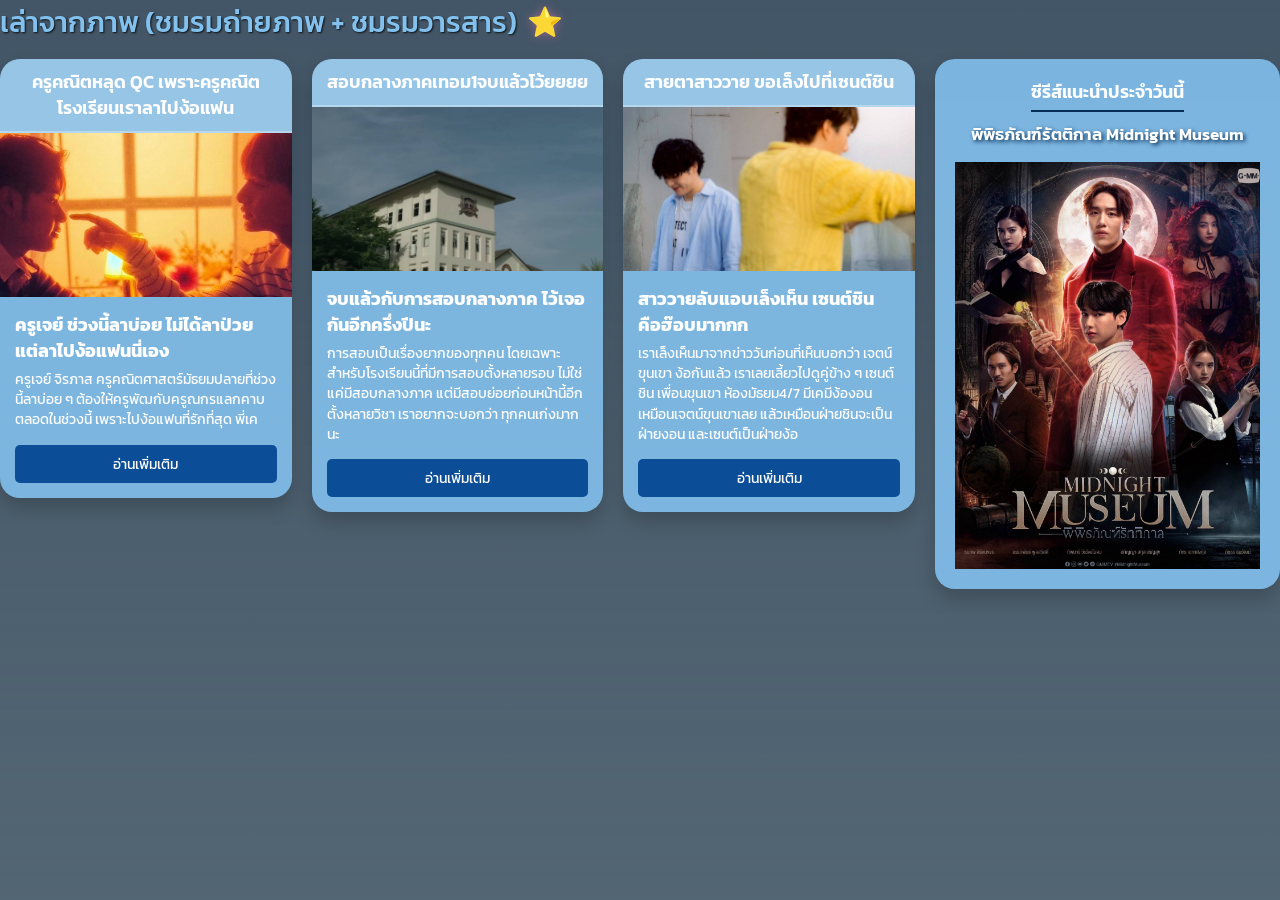
==== commit 698e9613: "Update EP11.html" ====
--- a/EP11.html
+++ b/EP11.html
@@ -75,7 +75,7 @@
                     </div>
 
 
-                    <a href="#" style="display: block; width: 100%;">
+                    <a href="https://youtube.com/playlist?list=PLszepnkojZI6PvLxTr3n_MGsqaIRY1vV1&si=SuL6sqXoP4yfb-LU" style="display: block; width: 100%;">
                         <div class="poster-placeholder">
                             <img src='news11.4.jpg'>
                         </div>
--- a/style.css
+++ b/style.css
@@ -345,7 +345,8 @@
 /* Use standard aspect ratio for the placeholder image inside card */
 .story-image-placeholder {
     width: 100%;
-    aspect-ratio: 16/9; /* รักษาสัดส่วนภาพให้เป็น 16:9 เท่ากันทุกหน้าจอ */
+    aspect-ratio: 16/9;
+    /* รักษาสัดส่วนภาพให้เป็น 16:9 เท่ากันทุกหน้าจอ */
     background-color: rgba(0, 0, 0, 0.1);
     display: flex;
     align-items: center;
@@ -358,7 +359,8 @@
     width: 100%;
     height: 100%;
     object-fit: cover;
-    object-position: top center; /* เน้นแสดงส่วนบนของภาพ (ตำแหน่งหน้าคน) ไว้เสมอ */
+    object-position: top center;
+    /* เน้นแสดงส่วนบนของภาพ (ตำแหน่งหน้าคน) ไว้เสมอ */
 }
 
 
@@ -398,14 +400,17 @@
 
 .qr-placeholder {
     width: 100%;
-    aspect-ratio: 1/1; /* QR Code ควรเป็นสี่เหลี่ยมจัตุรัส */
+    aspect-ratio: 1/1;
+    /* QR Code ควรเป็นสี่เหลี่ยมจัตุรัส */
     background-color: rgba(0, 0, 0, 0.1);
     display: flex;
     align-items: center;
     justify-content: center;
     overflow: hidden;
-    padding: 7px; /* ลดขนาดภาพลงโดยเว้นขอบ (ปรับลดขอบลงครึ่งนึง) */
-    border-radius: 12px; /* เพิ่มความโค้งให้กรอบด้านนอก */
+    padding: 7px;
+    /* ลดขนาดภาพลงโดยเว้นขอบ (ปรับลดขอบลงครึ่งนึง) */
+    border-radius: 12px;
+    /* เพิ่มความโค้งให้กรอบด้านนอก */
 }
 
 .qr-placeholder img {
@@ -413,7 +418,8 @@
     height: 100%;
     object-fit: contain;
     object-position: center;
-    border-radius: 8px; /* เพิ่มความโค้งให้ตัวรูปภาพ */
+    border-radius: 8px;
+    /* เพิ่มความโค้งให้ตัวรูปภาพ */
 }
 
 
@@ -421,14 +427,19 @@
     font-size: 1.1rem;
     font-weight: 600;
     color: white;
-    margin-bottom: 5px;
+    margin-bottom: 10px;
+    border-bottom: 2px solid var(--dark-blue); /* เปลี่ยนเส้นใต้เป็นสีน้ำเงินเข้มตามธีม */
+    padding-bottom: 5px;
+    display: inline-block;
 }
 
 
 .sidebar-text p {
-    font-size: 0.9rem;
+    font-size: 1.05rem;
+    font-weight: 600; /* ตัวหนา */
     margin-bottom: 15px;
-    color: #e2e8f0;
+    color: var(--text-white); /* สีขาวแบบธีมเว็บ */
+    text-shadow: 2px 2px 4px var(--dark-blue); /* เงาสีน้ำเงินเข้มให้เด่นจากพื้น */
 }
 
 
@@ -543,18 +554,21 @@
 
 .modal-img-container {
     width: 100%;
-    aspect-ratio: 16/9; /* ขนาดแบบหน้ากล่อง */
-    overflow-y: auto; /* มีตัวเลื่อนขึ้นลง */
+    aspect-ratio: 16/9;
+    /* ขนาดแบบหน้ากล่อง */
+    overflow-y: auto;
+    /* มีตัวเลื่อนขึ้นลง */
     border-radius: 8px;
     border: 3px solid var(--card-blue);
-    box-shadow: 0 5px 15px rgba(0,0,0,0.5);
+    box-shadow: 0 5px 15px rgba(0, 0, 0, 0.5);
     margin-bottom: 20px;
-    background-color: rgba(0,0,0,0.2);
+    background-color: rgba(0, 0, 0, 0.2);
 }
 
 .modal-img-container .modal-news-img {
     width: 100%;
-    height: auto; /* โชว์เต็มภาพ */
+    height: auto;
+    /* โชว์เต็มภาพ */
     display: block;
 }
 
@@ -562,28 +576,34 @@
 .modal-content::-webkit-scrollbar {
     width: 8px;
 }
+
 .modal-content::-webkit-scrollbar-track {
     background: rgba(255, 255, 255, 0.05);
     border-radius: 10px;
 }
+
 .modal-content::-webkit-scrollbar-thumb {
     background: var(--card-blue);
     border-radius: 10px;
 }
+
 .modal-content::-webkit-scrollbar-thumb:hover {
-    background: #5A9BD5; /* สีฟ้าเข้มขึ้นนิดนึงเมื่อชี้ */
+    background: #5A9BD5;
+    /* สีฟ้าเข้มขึ้นนิดนึงเมื่อชี้ */
 }
 
 /* Custom Scrollbar for Modal Image Container */
 .modal-img-container::-webkit-scrollbar {
     width: 6px;
 }
+
 .modal-img-container::-webkit-scrollbar-track {
     background: rgba(0, 0, 0, 0.2);
     border-radius: 8px;
 }
+
 .modal-img-container::-webkit-scrollbar-thumb {
-    background: var(--card-blue); 
+    background: var(--card-blue);
     border-radius: 8px;
 }
 
@@ -597,7 +617,8 @@
 
 .poster-placeholder {
     width: 100%;
-    aspect-ratio: 3/4; /* โปสเตอร์มักมีสัดส่วน 3:4 ทรงตั้ง */
+    aspect-ratio: 3/4;
+    /* โปสเตอร์มักมีสัดส่วน 3:4 ทรงตั้ง */
     background-color: rgba(0, 0, 0, 0.1);
     display: flex;
     align-items: center;
@@ -609,7 +630,8 @@
     width: 100%;
     height: 100%;
     object-fit: cover;
-    object-position: top center; /* เน้นแสดงส่วนบนของภาพ */
+    object-position: top center;
+    /* เน้นแสดงส่วนบนของภาพ */
 }
 
 /* Responsive Scaling */
@@ -654,10 +676,11 @@
 
 /* GIFTED Page Styles */
 .gifted-page {
-    background-color: #1e293b; /* แบบเรียบๆ ให้กลมกลืนกับธีมสีน้ำเงินเข้ม */
+    background-color: #1e293b;
+    /* แบบเรียบๆ ให้กลมกลืนกับธีมสีน้ำเงินเข้ม */
     padding: 40px;
     border-radius: 20px;
-    box-shadow: 0 10px 30px rgba(0,0,0,0.5);
+    box-shadow: 0 10px 30px rgba(0, 0, 0, 0.5);
     margin-top: 20px;
 }
 
@@ -683,11 +706,12 @@
     align-items: center;
     font-size: 4rem;
     font-weight: 600;
-    aspect-ratio: 3/4; /* เพื่อให้กรอบเป็นทรงตั้งเหมือนรูปคน 3:4 */
+    aspect-ratio: 3/4;
+    /* เพื่อให้กรอบเป็นทรงตั้งเหมือนรูปคน 3:4 */
     border-radius: 12px;
     transition: transform 0.3s, background-color 0.3s;
     border: 2px dashed rgba(255, 255, 255, 0.1);
-    box-shadow: 0 5px 15px rgba(0,0,0,0.3);
+    box-shadow: 0 5px 15px rgba(0, 0, 0, 0.3);
     cursor: pointer;
 }
 
@@ -702,17 +726,18 @@
 .gifted-img {
     width: 100%;
     object-fit: cover;
-    object-position: top center; /* เน้นส่วนบนของภาพ */
+    object-position: top center;
+    /* เน้นส่วนบนของภาพ */
     aspect-ratio: 3/4;
     border-radius: 12px;
-    box-shadow: 0 5px 15px rgba(0,0,0,0.3);
+    box-shadow: 0 5px 15px rgba(0, 0, 0, 0.3);
     transition: transform 0.3s ease, box-shadow 0.3s ease;
     display: block;
 }
 
 .gifted-img:hover {
     transform: scale(1.05);
-    box-shadow: 0 10px 25px rgba(0,0,0,0.5);
+    box-shadow: 0 10px 25px rgba(0, 0, 0, 0.5);
     z-index: 10;
     position: relative;
 }
@@ -723,7 +748,8 @@
 }
 
 .landscape-img {
-    aspect-ratio: auto; /* ไม่บังคับโดนตัดเป็น 3:4 ให้สัดส่วนภาพเต็มใบ */
+    aspect-ratio: auto;
+    /* ไม่บังคับโดนตัดเป็น 3:4 ให้สัดส่วนภาพเต็มใบ */
 }
 
 /* การจัด Layout ของ Grid แต่ละแบบ */
@@ -743,6 +769,7 @@
     display: flex;
     justify-content: center;
 }
+
 .grid-1 .photo-card {
     width: 25%;
     min-width: 220px;
@@ -756,19 +783,44 @@
 
 /* Responsive ของ Grid */
 @media (max-width: 1024px) {
-    .grid-15 { grid-template-columns: repeat(4, 1fr); }
-    .grid-4 { grid-template-columns: repeat(2, 1fr); }
+    .grid-15 {
+        grid-template-columns: repeat(4, 1fr);
+    }
+
+    .grid-4 {
+        grid-template-columns: repeat(2, 1fr);
+    }
 }
 
 @media (max-width: 800px) {
-    .grid-15 { grid-template-columns: repeat(3, 1fr); }
-    .grid-3 { grid-template-columns: repeat(3, 1fr); gap: 15px; }
-    .grid-1 .photo-card { width: 40%; }
+    .grid-15 {
+        grid-template-columns: repeat(3, 1fr);
+    }
+
+    .grid-3 {
+        grid-template-columns: repeat(3, 1fr);
+        gap: 15px;
+    }
+
+    .grid-1 .photo-card {
+        width: 40%;
+    }
 }
 
 @media (max-width: 600px) {
-    .grid-15 { grid-template-columns: repeat(2, 1fr); }
-    .grid-4 { grid-template-columns: repeat(1, 1fr); }
-    .grid-3 { grid-template-columns: repeat(1, 1fr); }
-    .grid-1 .photo-card { width: 60%; }
-}
+    .grid-15 {
+        grid-template-columns: repeat(2, 1fr);
+    }
+
+    .grid-4 {
+        grid-template-columns: repeat(1, 1fr);
+    }
+
+    .grid-3 {
+        grid-template-columns: repeat(1, 1fr);
+    }
+
+    .grid-1 .photo-card {
+        width: 60%;
+    }
+}
